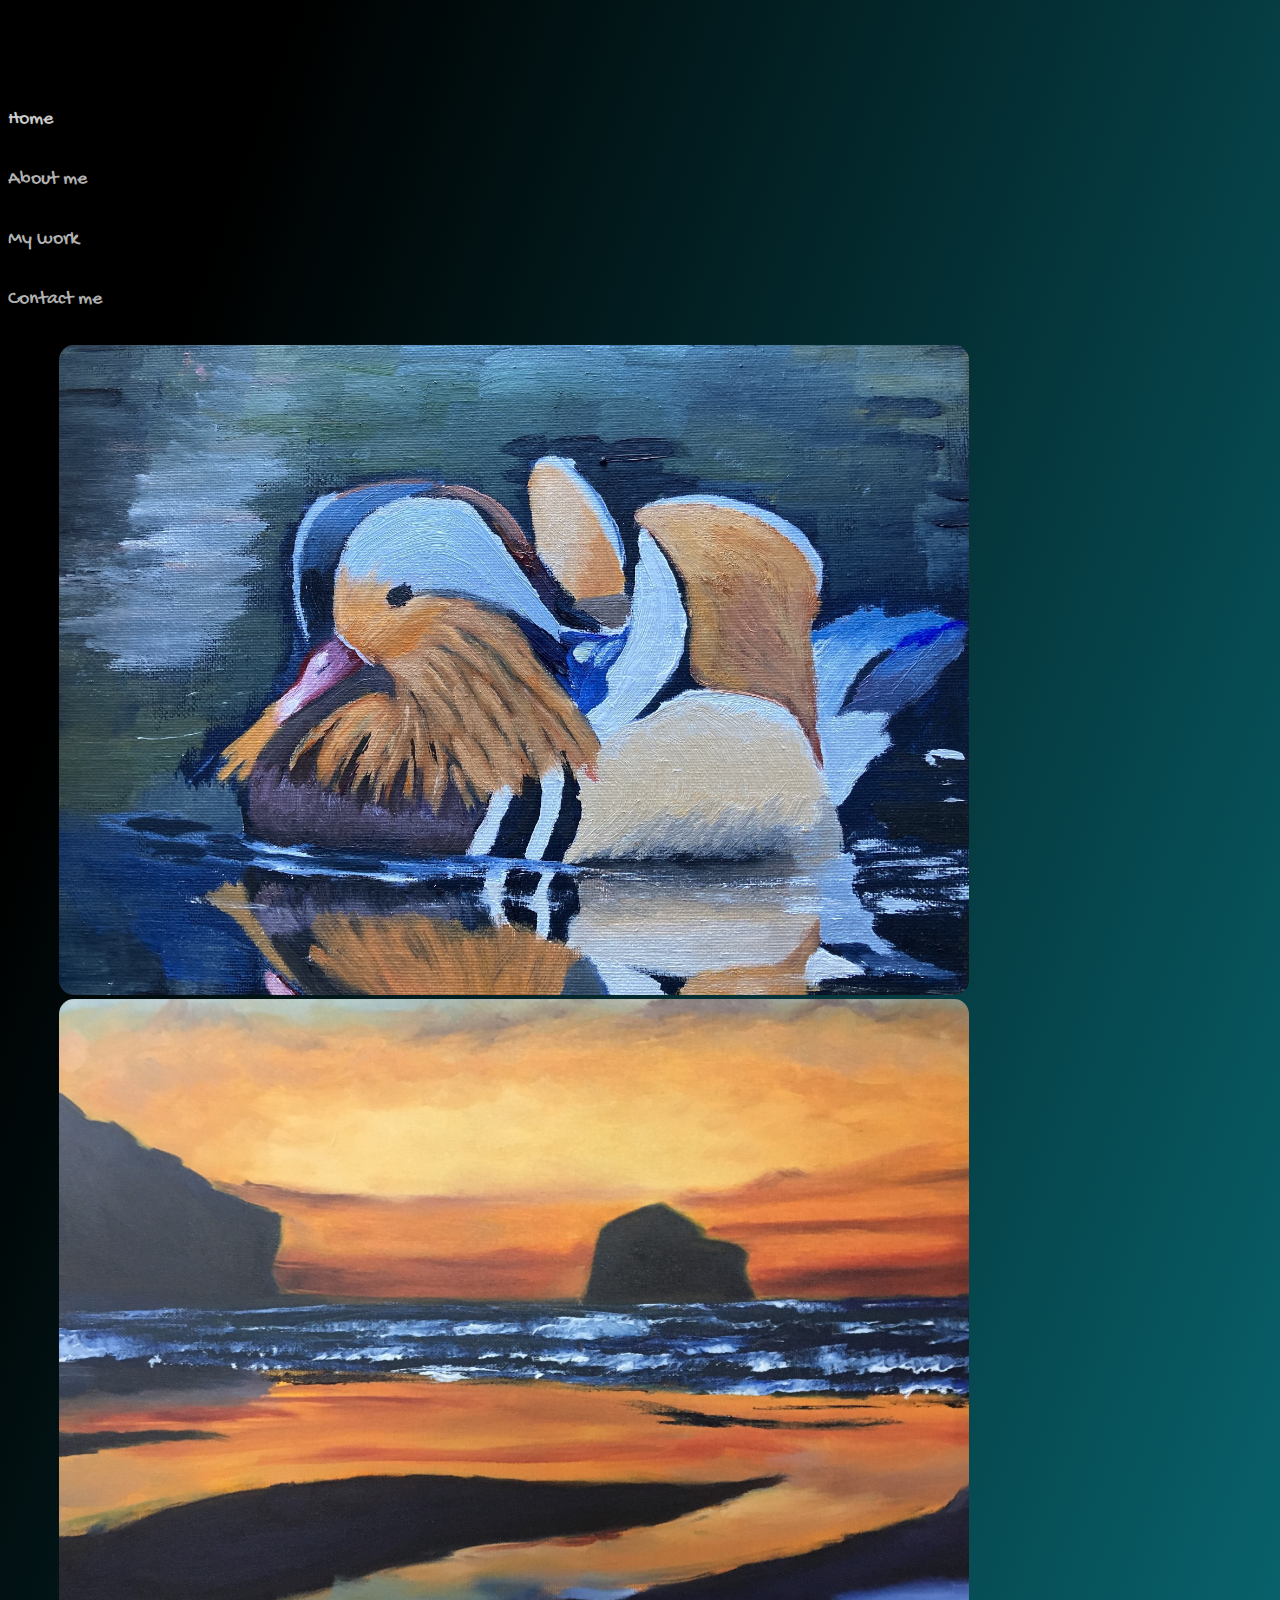
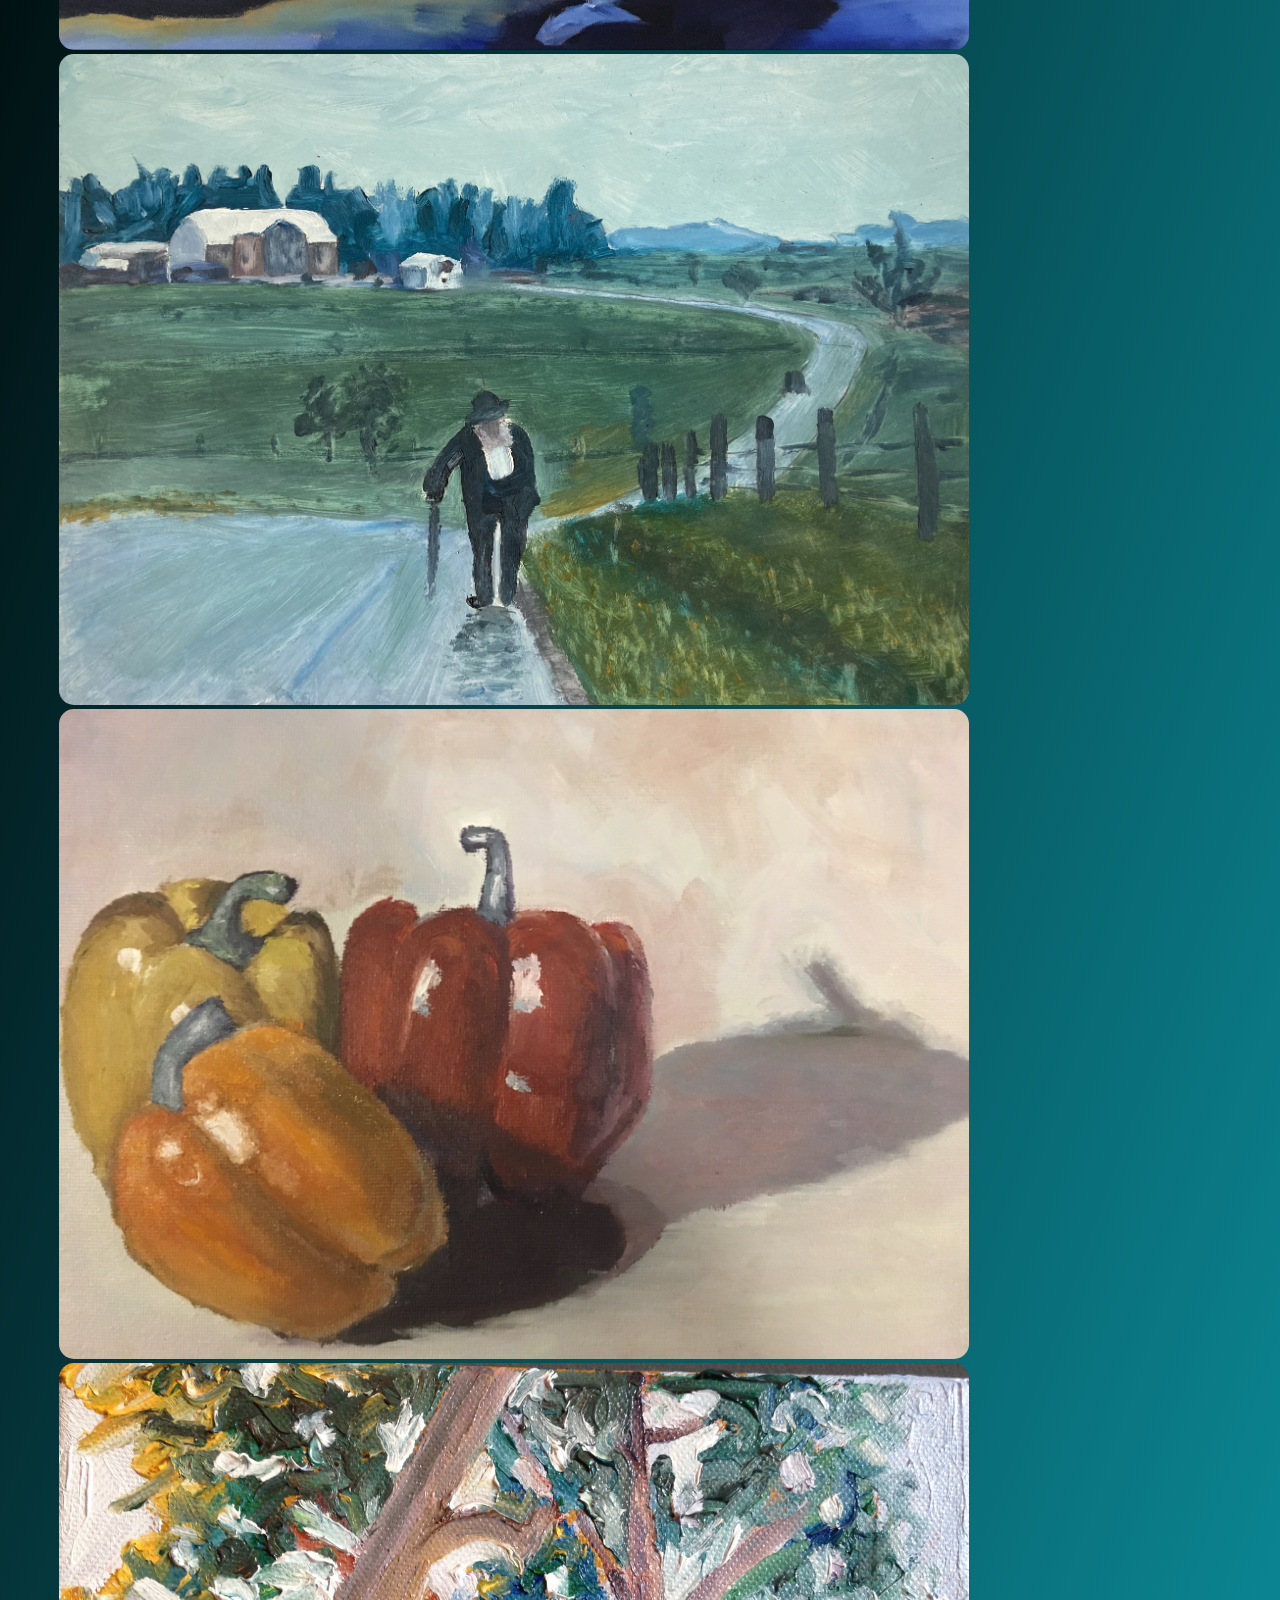
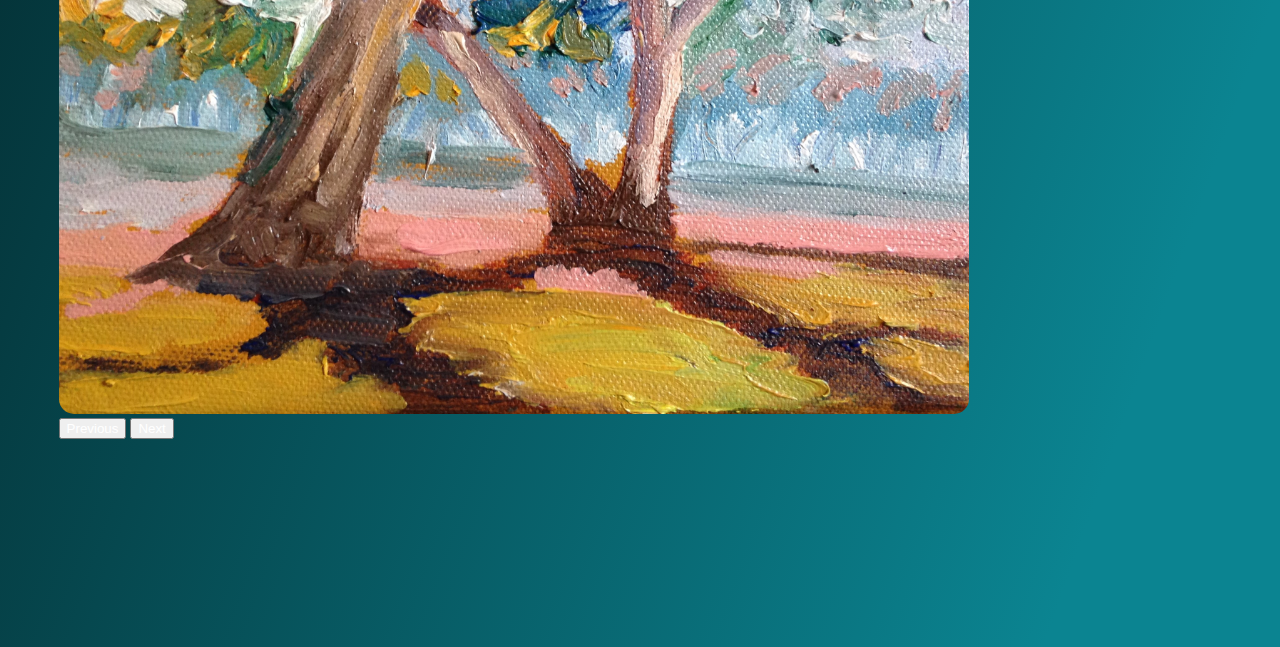
==== contact-me.html @ f3da207c "Created contact me and portfolio HTML files" ====
<!DOCTYPE html>
<html lang="en">
  <head>
    <meta charset="UTF-8" />
    <meta name="viewport" content="width=device-width, initial-scale=1.0" />
    <link rel="preconnect" href="https://fonts.googleapis.com" />
    <link rel="preconnect" href="https://fonts.gstatic.com" crossorigin />
    <link
      href="https://fonts.googleapis.com/css2?family=DM+Sans:opsz@9..40&family=Gochi+Hand&family=Lobster&display=swap"
      rel="stylesheet"
    />
    <link
      href="https://cdn.jsdelivr.net/npm/bootstrap@5.3.2/dist/css/bootstrap.min.css"
      rel="stylesheet"
      integrity="sha384-T3c6CoIi6uLrA9TneNEoa7RxnatzjcDSCmG1MXxSR1GAsXEV/Dwwykc2MPK8M2HN"
      crossorigin="anonymous"
    />
    <script
      src="https://cdn.jsdelivr.net/npm/bootstrap@5.3.2/dist/js/bootstrap.bundle.min.js"
      integrity="sha384-C6RzsynM9kWDrMNeT87bh95OGNyZPhcTNXj1NW7RuBCsyN/o0jlpcV8Qyq46cDfL"
      crossorigin="anonymous"
    ></script>
    <script
      src="https://kit.fontawesome.com/4367366b49.js"
      crossorigin="anonymous"
    ></script>
    <link rel="stylesheet" href="style.css" />
    <title>Rupert Forbes Artist Website</title>
  </head>
  <body>
    <nav
      class="navbar navbar-expand-lg"
      style="background: none"
      data-bs-theme="dark"
    >
      <div class="container-fluid">
        <a
          class="navbar-brand mx-4 lobster initials"
          href="index.html"
          title="Home"
        >
          RF</a
        >
        <button
          class="navbar-toggler"
          type="button"
          data-bs-toggle="collapse"
          data-bs-target="#navbarNav"
          aria-controls="navbarNav"
          aria-expanded="false"
          aria-label="Toggle navigation"
        >
          <span class="navbar-toggler-icon"></span>
        </button>
        <div class="collapse navbar-collapse" id="navbarNav">
          <ul class="navbar-nav">
            <li class="nav-item">
              <a
                class="nav-link active hover-underline gochi-hand"
                aria-current="page"
                href="index.html"
                title="Home"
                >Home</a
              >
            </li>
            <li class="nav-item">
              <a
                class="nav-link hover-underline gochi-hand"
                href="about-me.html"
                title="About me"
                >About me</a
              >
            </li>
            <li class="nav-item">
              <a
                class="nav-link hover-underline gochi-hand"
                href="portfolio.html"
                title="Portfolio"
                >Portfolio</a
              >
            </li>
            <li class="nav-item">
              <a
                class="nav-link hover-underline gochi-hand"
                href="contact-me.html"
                title="Contact info"
                >Contact me</a
              >
            </li>
          </ul>
        </div>
      </div>
    </nav>

    <div class="container mx-0 p-0 full-width">
      <div class="row mx-0 p-0">
        <div class="col-3 text-center side-menu-container">
          <img
            src="/images/logo.png"
            alt=""
            width="40%"
            class="logo"
          /><br /><br />
          <a href="/" class="gochi-hand side-menu white">Home</a><br />
          <a href="/" class="gochi-hand side-menu">About me</a><br />
          <a href="/" class="gochi-hand side-menu">My work</a><br />
          <a href="/" class="gochi-hand side-menu">Contact me</a>
        </div>
        <div class="col mx-0 p-0 width">
          <div
            id="carouselExampleAutoplaying"
            class="carousel slide full-width center"
            data-bs-ride="carousel"
          >
            <div class="carousel-inner">
              <div class="carousel-item active">
                <img
                  src="/images/mandarin-duck.jpg"
                  class="d-block full-width rounded-corners"
                  alt="..."
                />
              </div>
              <div class="carousel-item">
                <img
                  src="/images/trabarwith-strand.JPG"
                  class="d-block full-width rounded-corners"
                  alt="..."
                />
              </div>
              <div class="carousel-item">
                <img
                  src="/images/wet-walk.jpg"
                  class="d-block full-width rounded-corners"
                  alt="..."
                />
              </div>
              <div class="carousel-item">
                <img
                  src="/images/peppers.jpg"
                  class="d-block full-width rounded-corners"
                  alt="..."
                />
              </div>
              <div class="carousel-item">
                <img
                  src="/images/seasonal-transition.JPG"
                  class="d-block full-width rounded-corners"
                  alt="..."
                />
              </div>
            </div>
            <button
              class="carousel-control-prev"
              type="button"
              data-bs-target="#carouselExampleAutoplaying"
              data-bs-slide="prev"
            >
              <span
                class="carousel-control-prev-icon"
                aria-hidden="true"
              ></span>
              <span class="visually-hidden">Previous</span>
            </button>
            <button
              class="carousel-control-next"
              type="button"
              data-bs-target="#carouselExampleAutoplaying"
              data-bs-slide="next"
            >
              <span
                class="carousel-control-next-icon"
                aria-hidden="true"
              ></span>
              <span class="visually-hidden">Next</span>
            </button>
          </div>
        </div>
        <div class="col-1 icons-column">
          <div class="icons-container">
            <a href="" class="icons"><i class="fa-brands fa-github"></i></a>
            <a href="" class="icons"><i class="fa-brands fa-linkedin"></i></a>
            <a href="" class="icons"><i class="fa-regular fa-envelope"></i></a>
            <a href="" class="icons"><i class="fa-brands fa-spotify"></i></a>
          </div>
        </div>
      </div>
    </div>
  </body>
</html>
---- style.css ----
body {
  background: linear-gradient(
    109.6deg,
    rgb(0, 0, 0) 11.2%,
    rgb(11, 132, 145) 91.1%
  );
}

.dm-sans {
  font-family: "DM Sans", sans-serif;
}

.gochi-hand {
  font-family: "Gochi Hand", cursive;
}

.lobster {
  font-family: "Lobster", sans-serif;
}

.initials {
  margin: 1px solid white;
  padding: 5px;
  color: white;
  width: 40px;
  height: 40px;
  border-radius: 20px;
  font-family: "Lobster", sans-serif;
}

.initials:hover {
  background-color: white;
  color: #212529;
}

.logo {
  margin-top: 60px;
}

.side-menu {
  color: rgb(222, 222, 222);
  font-size: 20px;
  text-decoration: none;
  line-height: 3;
  transition: 400ms all ease-in-out;
  opacity: 0.8;
}

.side-menu:hover {
  opacity: 1;
}

.white {
  color: white;
}

span {
  color: white !important;
}

.full-width {
  width: 100% !important;
  max-width: 100% !important;
}

.width {
  width: 80%;
}

.rounded-corners {
  border-radius: 15px;
}

.icons-container {
  display: flex;
  flex-direction: column;
  justify-content: space-around;
  margin-top: 40px;
}

.icons {
  color: white;
  text-align: center;
  font-size: 30px;
  margin: 20px 0;
  transition: 400ms all ease-in-out;
  opacity: 0.7;
}

.icons:hover {
  opacity: 1;
  transform: scale(1.1);
}

.carousel {
  margin-top: 15px !important;
  width: 90% !important;
  display: block;
  margin: 0 auto;
}

@media (min-width: 701px) {
  .navbar {
    display: none;
  }
  .body {
    padding-top: 50px !important;
  }
}

@media (max-width: 700px) {
  .side-menu-container {
    display: none;
  }

  .icons-column {
    display: none;
  }
}

@media (max-width: 815px) {
  .logo {
    margin-top: 30px;
  }
  .icons-container {
    margin-top: 10px;
  }
}
.about-me {
  font-family: "Gochi Hand", cursive;
  color: white;
  opacity: 0.8;
}

h1 {
  font-size: 80px;
}

.maisy {
  width: 70%;
  border-radius: 50%;
}
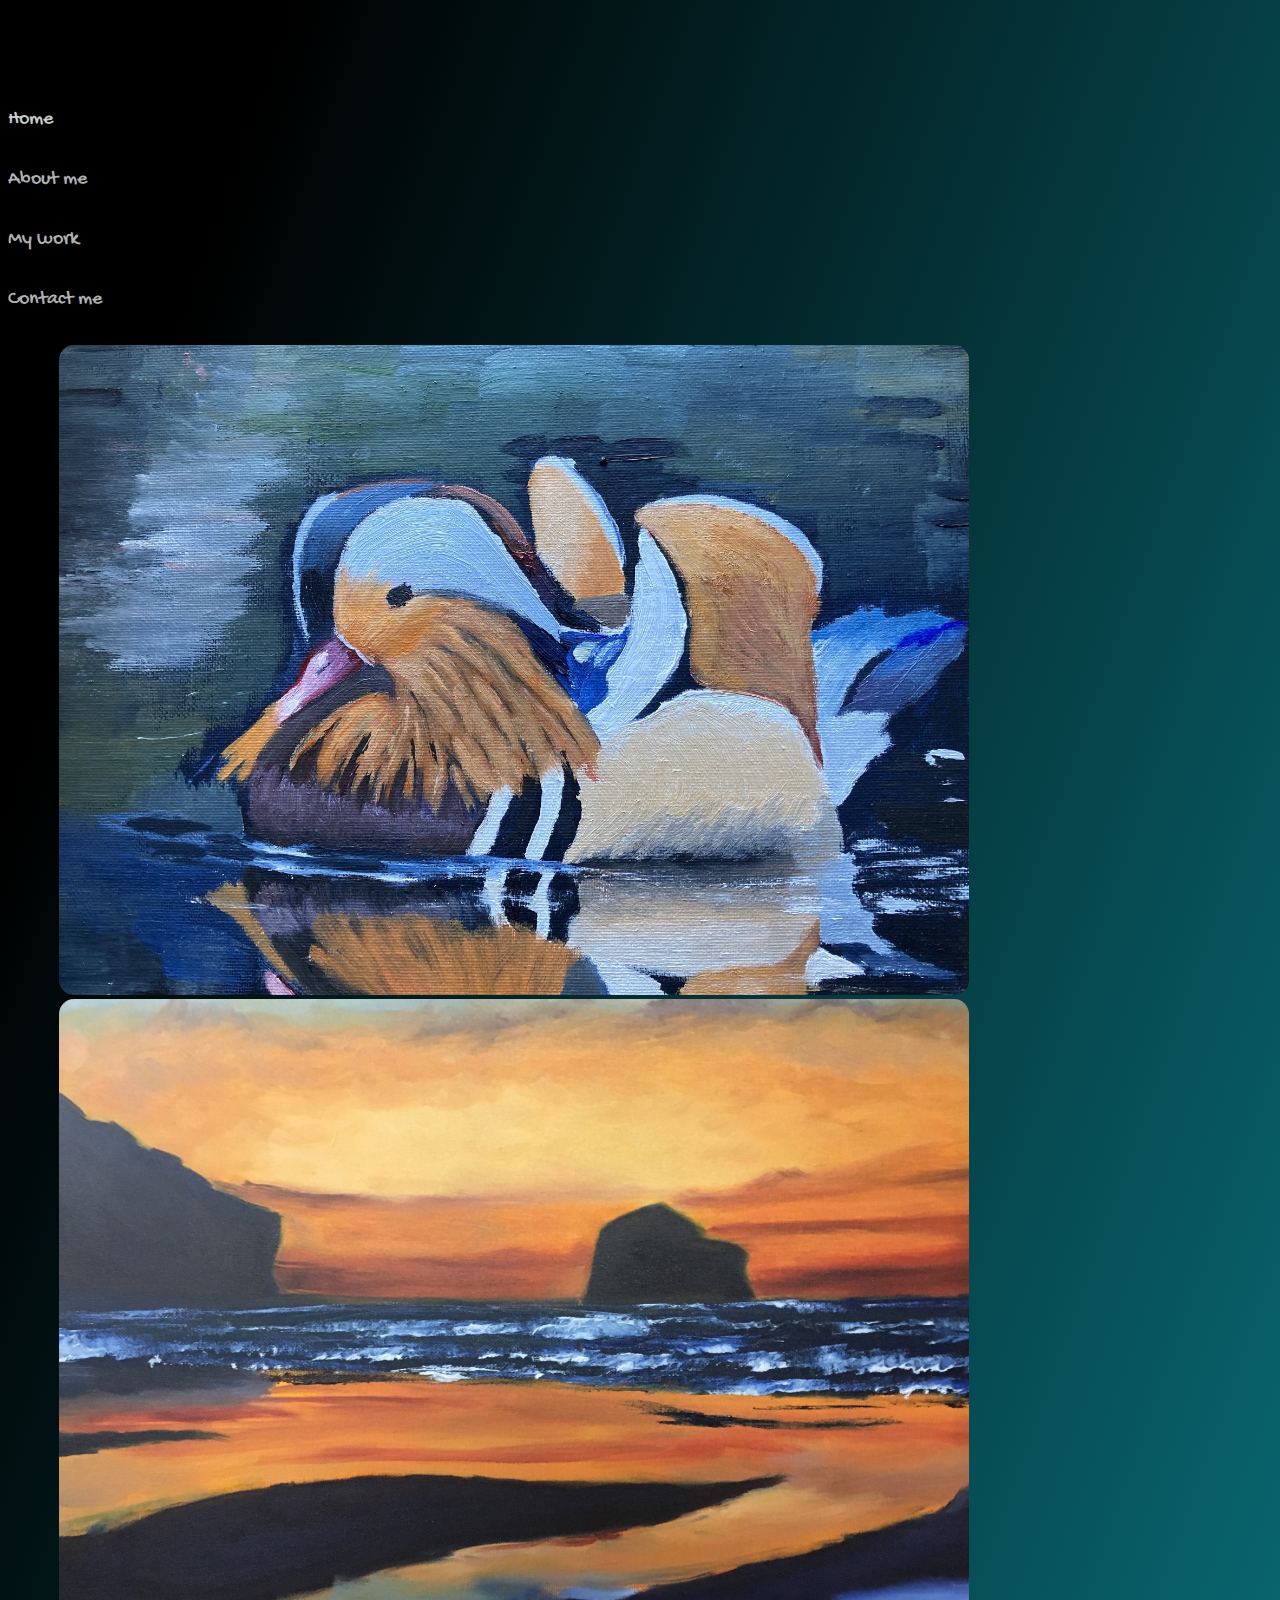
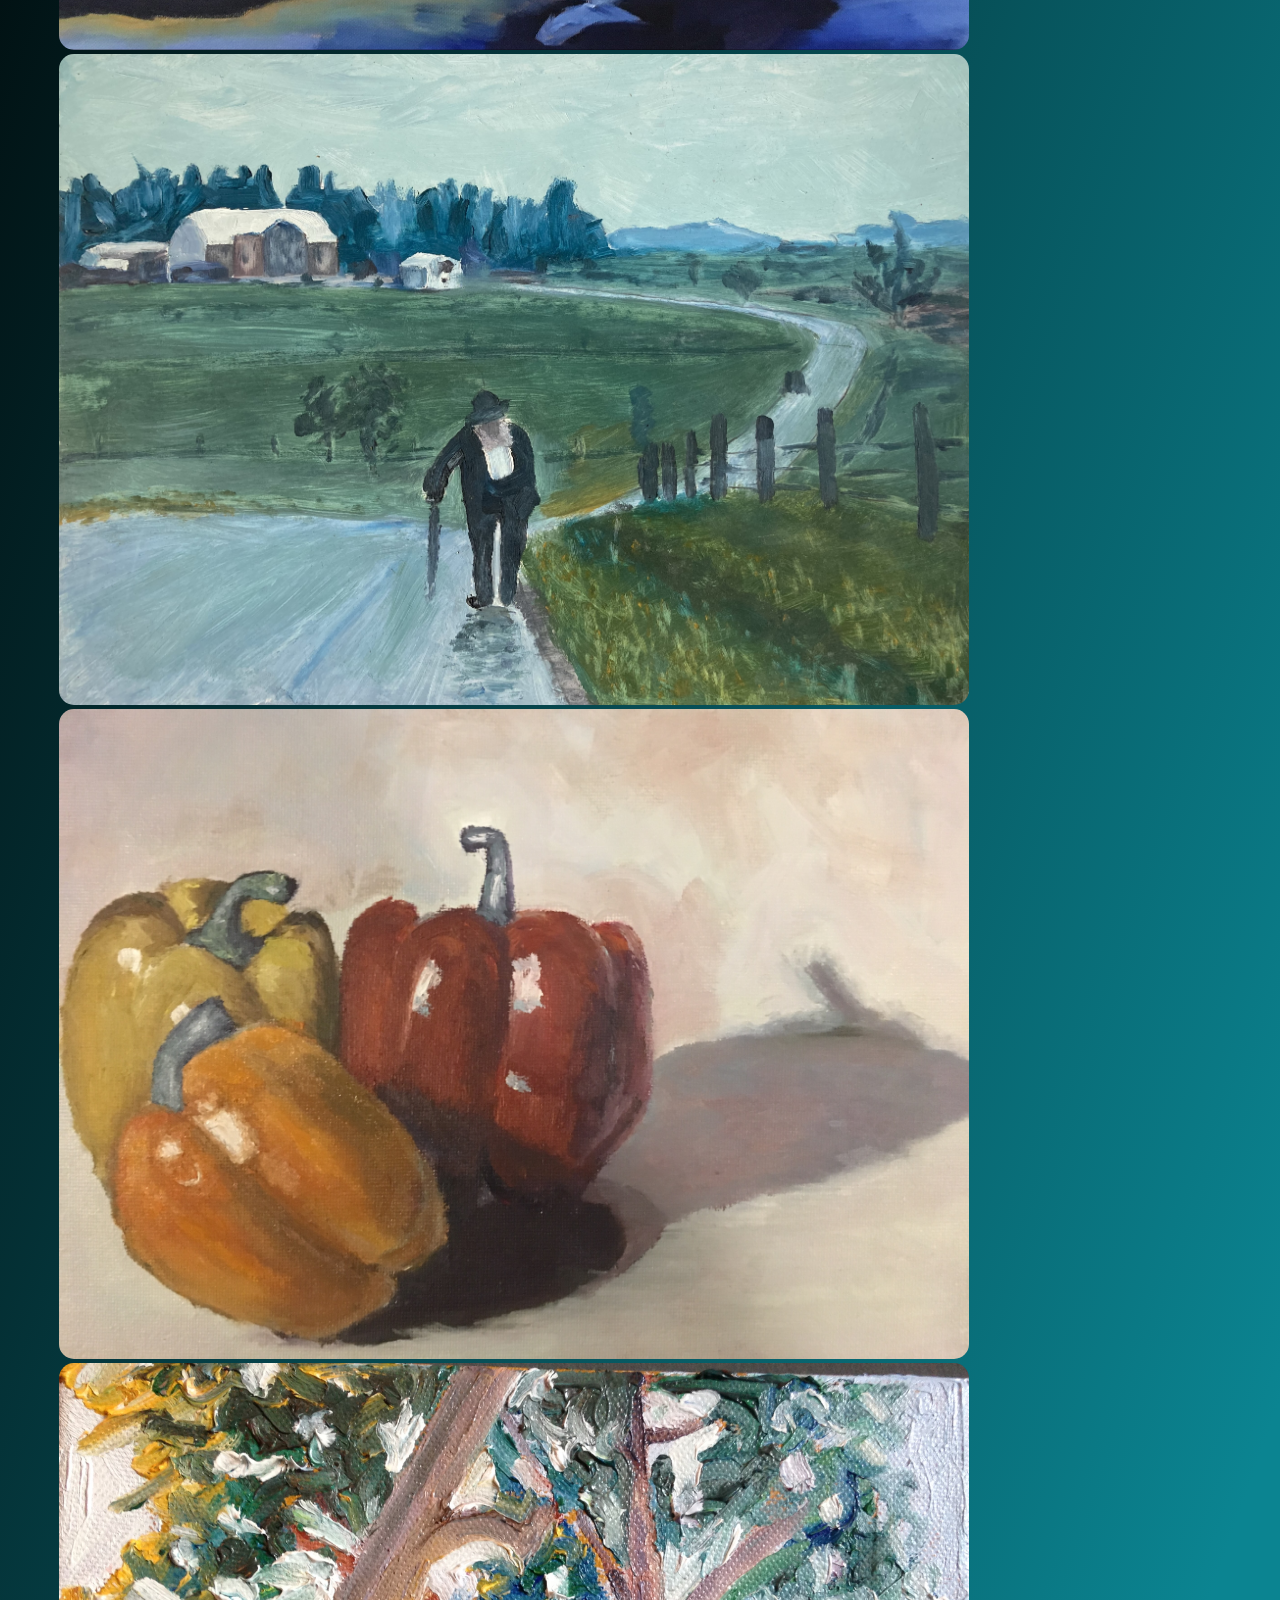
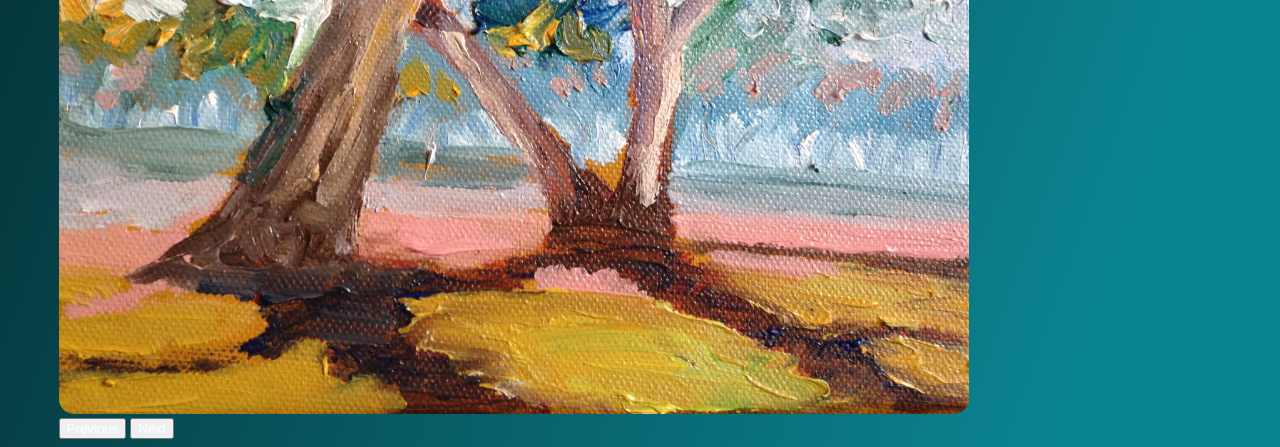
==== commit b9c90197: "Fixed all navigation links" ====
--- a/contact-me.html
+++ b/contact-me.html
@@ -58,7 +58,7 @@
               <a
                 class="nav-link active hover-underline gochi-hand"
                 aria-current="page"
-                href="index.html"
+                href="/"
                 title="Home"
                 >Home</a
               >
@@ -66,7 +66,7 @@
             <li class="nav-item">
               <a
                 class="nav-link hover-underline gochi-hand"
-                href="about-me.html"
+                href="/index.html#about-me"
                 title="About me"
                 >About me</a
               >
@@ -74,7 +74,7 @@
             <li class="nav-item">
               <a
                 class="nav-link hover-underline gochi-hand"
-                href="portfolio.html"
+                href="/portfolio.html"
                 title="Portfolio"
                 >Portfolio</a
               >
@@ -82,7 +82,7 @@
             <li class="nav-item">
               <a
                 class="nav-link hover-underline gochi-hand"
-                href="contact-me.html"
+                href="/contact-me.html"
                 title="Contact info"
                 >Contact me</a
               >
@@ -102,9 +102,12 @@
             class="logo"
           /><br /><br />
           <a href="/" class="gochi-hand side-menu white">Home</a><br />
-          <a href="/" class="gochi-hand side-menu">About me</a><br />
-          <a href="/" class="gochi-hand side-menu">My work</a><br />
-          <a href="/" class="gochi-hand side-menu">Contact me</a>
+          <a href="/index.html#about-me" class="gochi-hand side-menu"
+            >About me</a
+          ><br />
+          <a href="/portfolio.html" class="gochi-hand side-menu">My work</a
+          ><br />
+          <a href="/contact-me.html" class="gochi-hand side-menu">Contact me</a>
         </div>
         <div class="col mx-0 p-0 width">
           <div
@@ -175,13 +178,43 @@
             </button>
           </div>
         </div>
-        <div class="col-1 icons-column">
-          <div class="icons-container">
-            <a href="" class="icons"><i class="fa-brands fa-github"></i></a>
-            <a href="" class="icons"><i class="fa-brands fa-linkedin"></i></a>
-            <a href="" class="icons"><i class="fa-regular fa-envelope"></i></a>
-            <a href="" class="icons"><i class="fa-brands fa-spotify"></i></a>
-          </div>
+      </div>
+      <div class="row mt-5 thin">
+        <div class="col">
+          <a
+            href="https://github.com/rupertforbes"
+            target="_blank"
+            title="Github"
+            class="inline"
+            ><i class="fa-brands fa-github bottom-icon"></i
+          ></a>
+        </div>
+        <div class="col">
+          <a
+            href="https://www.linkedin.com/in/rupert-forbes-2387b025a/"
+            target="_blank"
+            title="Linkedin"
+            class="inline"
+            ><i class="fa-brands fa-linkedin bottom-icon"></i
+          ></a>
+        </div>
+        <div class="col">
+          <a
+            href="mailto:rupertforbes@gmail.com"
+            target="_blank"
+            title="Email"
+            class="inline"
+            ><i class="fa-regular fa-envelope bottom-icon"></i
+          ></a>
+        </div>
+        <div class="col">
+          <a
+            href="https://open.spotify.com/user/1197505299?si=2A1LczZhQh-NDxDqKEg6Rw"
+            target="_blank"
+            title="Spotify"
+            class="inline"
+            ><i class="fa-brands fa-spotify bottom-icon"></i
+          ></a>
         </div>
       </div>
     </div>
--- a/style.css
+++ b/style.css
@@ -99,6 +99,54 @@
   margin: 0 auto;
 }
 
+.about-me {
+  font-family: "Gochi Hand", cursive;
+  color: white;
+  opacity: 0.8;
+}
+
+.maisy {
+  width: 70%;
+  border-radius: 50%;
+  margin-top: 40px;
+}
+
+.pirate {
+  width: 70%;
+  border-radius: 50%;
+}
+
+h1 {
+  font-size: 80px;
+}
+
+h2 {
+  font-size: 40px;
+  opacity: 0.6;
+}
+
+p {
+  font-size: 25px;
+}
+
+.thin {
+  max-width: 300px;
+  margin: 0 auto;
+}
+
+.bottom-icon {
+  color: white;
+  opacity: 0.6;
+  font-size: 40px;
+  margin-bottom: 30px;
+  transition: 300ms all ease-in-out;
+}
+
+.bottom-icon:hover {
+  opacity: 1;
+  transform: scale(1.1);
+}
+
 @media (min-width: 701px) {
   .navbar {
     display: none;
@@ -118,6 +166,27 @@
   }
 }
 
+@media (max-width: 770px) {
+  .big-screen {
+    display: none;
+  }
+
+  .small-screen {
+    display: block !important;
+    margin: 0 auto !important;
+  }
+}
+
+@media (min-width: 769px) {
+  .small-screen {
+    display: none;
+  }
+  .big-screen {
+    display: block !important;
+    margin: 0 auto !important;
+  }
+}
+
 @media (max-width: 815px) {
   .logo {
     margin-top: 30px;
@@ -126,17 +195,3 @@
     margin-top: 10px;
   }
 }
-.about-me {
-  font-family: "Gochi Hand", cursive;
-  color: white;
-  opacity: 0.8;
-}
-
-h1 {
-  font-size: 80px;
-}
-
-.maisy {
-  width: 70%;
-  border-radius: 50%;
-}
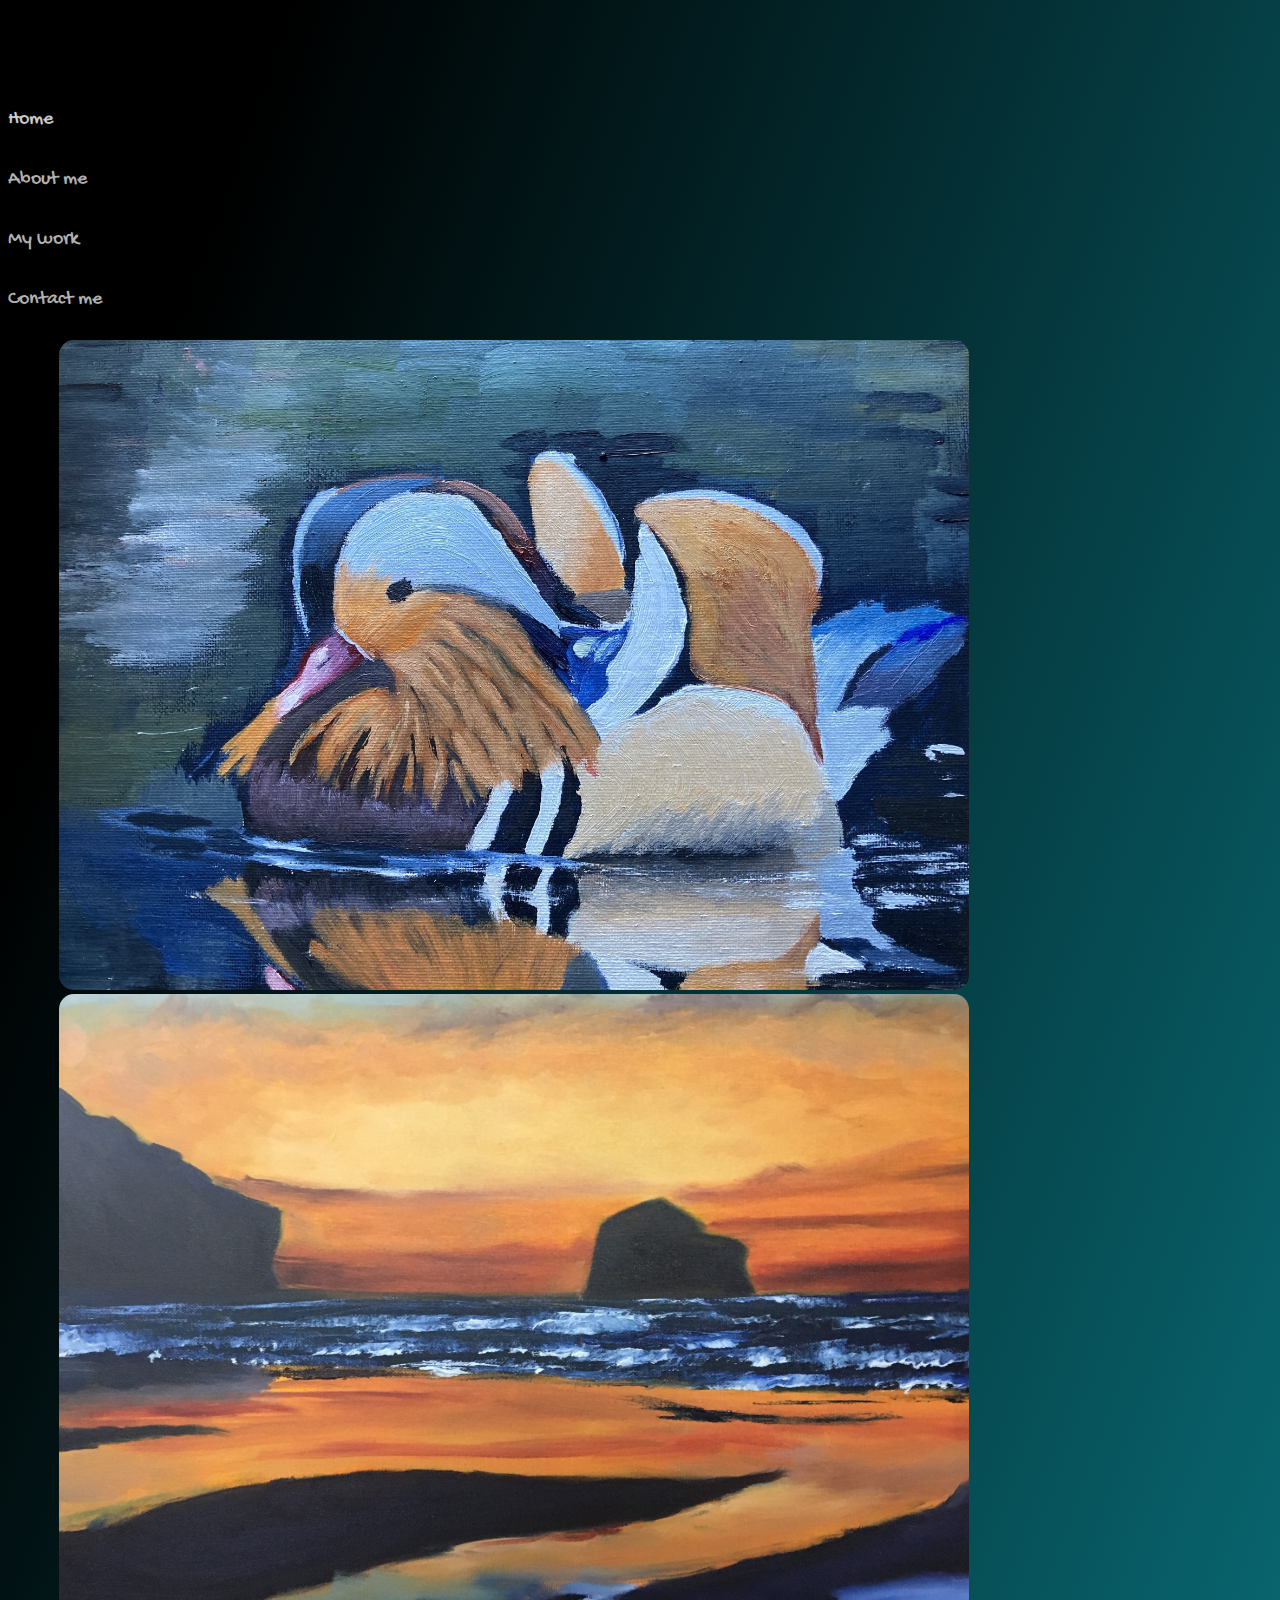
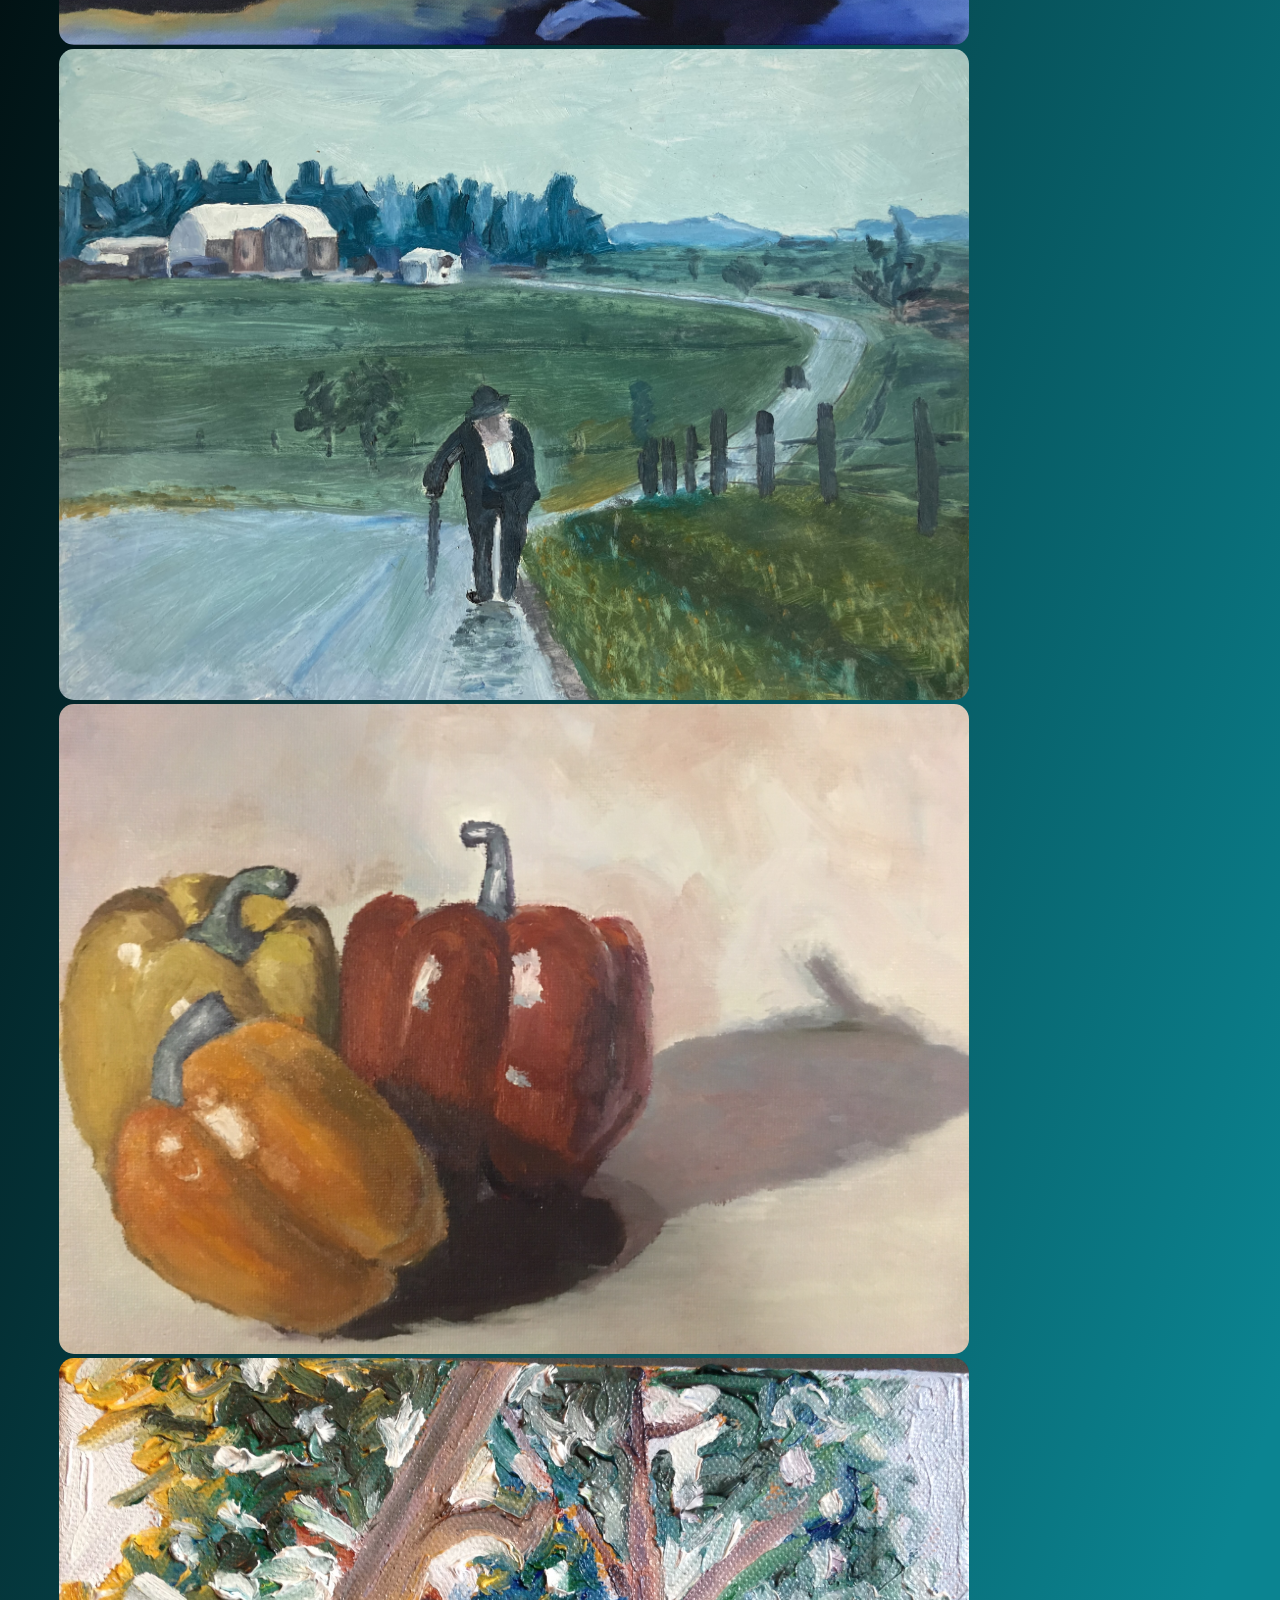
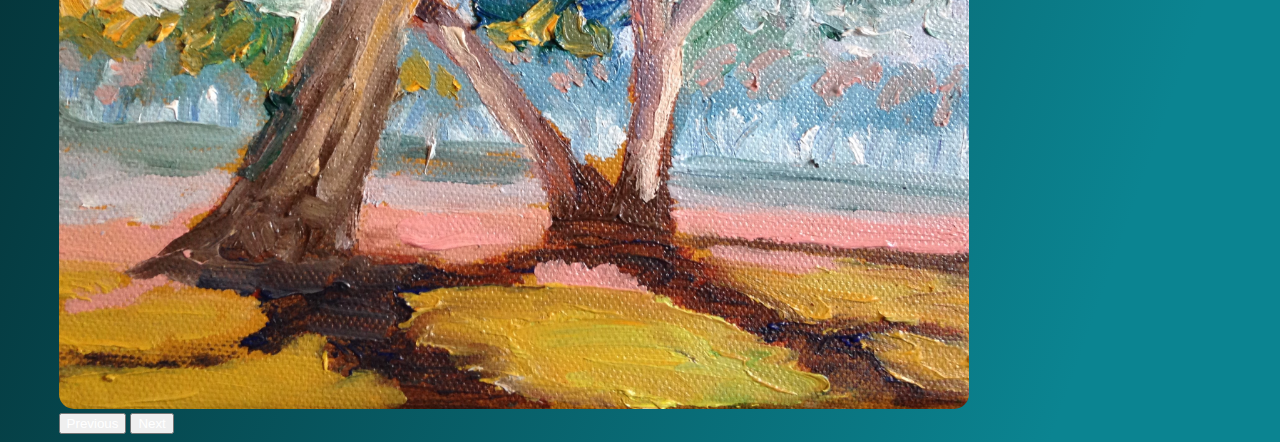
==== commit 5ea5c85d: "Added tab icon to all pages" ====
--- a/contact-me.html
+++ b/contact-me.html
@@ -26,6 +26,7 @@
     ></script>
     <link rel="stylesheet" href="style.css" />
     <title>Rupert Forbes Artist Website</title>
+    <link rel="icon" href="images/logo.png" type="image/x-icon" />
   </head>
   <body>
     <nav
--- a/style.css
+++ b/style.css
@@ -93,13 +93,14 @@
 }
 
 .carousel {
-  margin-top: 15px !important;
+  margin-top: 10px !important;
   width: 90% !important;
   display: block;
   margin: 0 auto;
 }
 
-.about-me {
+.about-me,
+.gallery {
   font-family: "Gochi Hand", cursive;
   color: white;
   opacity: 0.8;
@@ -160,21 +161,22 @@
   .side-menu-container {
     display: none;
   }
-
-  .icons-column {
-    display: none;
-  }
 }
 
 @media (max-width: 770px) {
   .big-screen {
     display: none;
   }
-
+  .icons-column {
+    display: none;
+  }
   .small-screen {
     display: block !important;
     margin: 0 auto !important;
   }
+  .tea-and-toms {
+    display: none !important;
+  }
 }
 
 @media (min-width: 769px) {
@@ -195,3 +197,46 @@
     margin-top: 10px;
   }
 }
+
+.gallery-h1 {
+  margin-top: 150px;
+}
+
+.tea-and-toms {
+  border-radius: 50%;
+  display: block;
+  margin: 0 auto;
+  margin-top: 100px;
+}
+
+.gallery-image {
+  display: block;
+  margin: 0 auto;
+  margin-top: 40px;
+  border-radius: 10px;
+  padding: 10px;
+  background-color: black;
+  max-width: 300px;
+  transition: 400ms all ease-in-out;
+}
+
+.gallery-image:hover {
+  transform: scale(1.2);
+}
+
+.painting-title,
+.medium {
+  font-family: "Gochi Hand", cursive;
+  font-size: 15px;
+  text-align: center;
+  color: white;
+  line-height: 1;
+}
+
+.painting-title {
+  margin-top: 15px;
+}
+
+.medium {
+  opacity: 0.8;
+}
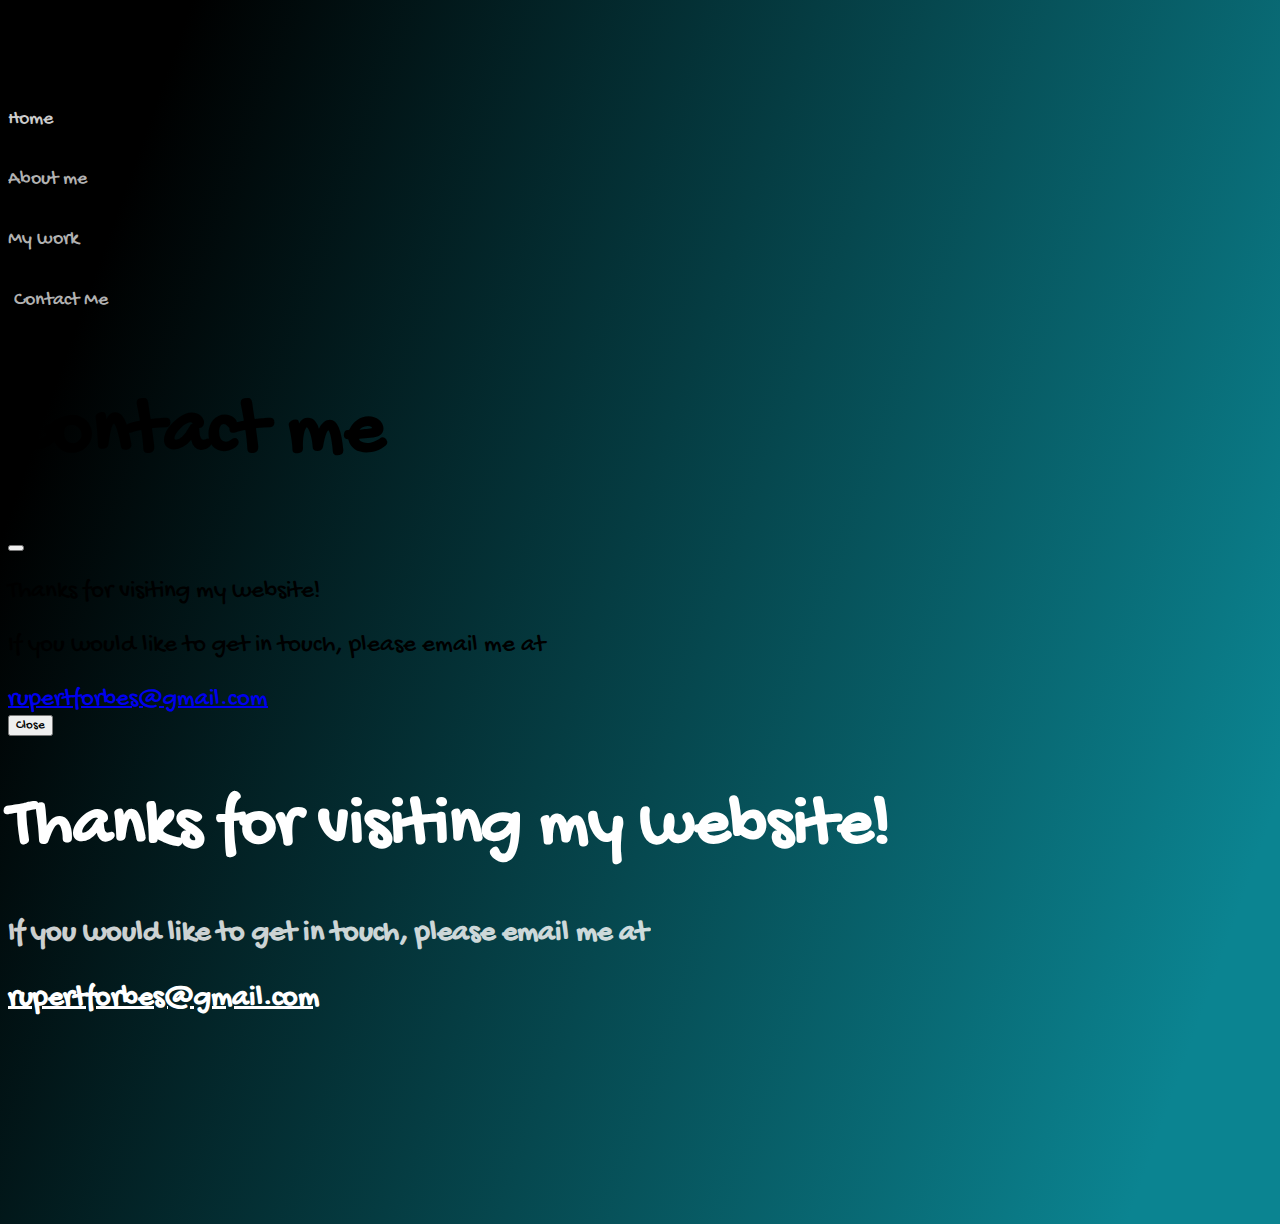
==== commit 616a0597: "Added contact me modal for large resolutions and web page for small resolutions" ====
--- a/contact-me.html
+++ b/contact-me.html
@@ -108,75 +108,100 @@
           ><br />
           <a href="/portfolio.html" class="gochi-hand side-menu">My work</a
           ><br />
-          <a href="/contact-me.html" class="gochi-hand side-menu">Contact me</a>
-        </div>
-        <div class="col mx-0 p-0 width">
+          <button
+            type="button"
+            class="btn btn-primary gochi-hand side-menu"
+            data-bs-toggle="modal"
+            data-bs-target="#exampleModal"
+          >
+            Contact Me
+          </button>
           <div
-            id="carouselExampleAutoplaying"
-            class="carousel slide full-width center"
-            data-bs-ride="carousel"
+            class="modal fade"
+            id="exampleModal"
+            tabindex="-1"
+            aria-labelledby="exampleModalLabel"
+            aria-hidden="true"
           >
-            <div class="carousel-inner">
-              <div class="carousel-item active">
-                <img
-                  src="/images/mandarin-duck.jpg"
-                  class="d-block full-width rounded-corners"
-                  alt="..."
-                />
-              </div>
-              <div class="carousel-item">
-                <img
-                  src="/images/trabarwith-strand.JPG"
-                  class="d-block full-width rounded-corners"
-                  alt="..."
-                />
-              </div>
-              <div class="carousel-item">
-                <img
-                  src="/images/wet-walk.jpg"
-                  class="d-block full-width rounded-corners"
-                  alt="..."
-                />
-              </div>
-              <div class="carousel-item">
-                <img
-                  src="/images/peppers.jpg"
-                  class="d-block full-width rounded-corners"
-                  alt="..."
-                />
-              </div>
-              <div class="carousel-item">
-                <img
-                  src="/images/seasonal-transition.JPG"
-                  class="d-block full-width rounded-corners"
-                  alt="..."
-                />
+            <div class="modal-dialog modal-dialog-centered">
+              <div class="modal-content">
+                <div class="modal-header">
+                  <h1
+                    class="modal-title fs-5 gochi-hand"
+                    id="exampleModalLabel"
+                  >
+                    Contact me
+                  </h1>
+                  <button
+                    type="button"
+                    class="btn-close"
+                    data-bs-dismiss="modal"
+                    aria-label="Close"
+                  ></button>
+                </div>
+                <div class="modal-body">
+                  <p class="gochi-hand">Thanks for visiting my website!</p>
+                  <p class="gochi-hand">
+                    If you would like to get in touch, please email me at
+                  </p>
+                  <a
+                    class="gochi-hand font-25"
+                    href="mailto:rupertforbes@gmail.com"
+                    >rupertforbes@gmail.com</a
+                  >
+                </div>
+                <div class="modal-footer">
+                  <button
+                    type="button"
+                    class="btn btn-secondary gochi-hand"
+                    data-bs-dismiss="modal"
+                  >
+                    Close
+                  </button>
+                </div>
               </div>
             </div>
-            <button
-              class="carousel-control-prev"
-              type="button"
-              data-bs-target="#carouselExampleAutoplaying"
-              data-bs-slide="prev"
+          </div>
+        </div>
+        <div class="col">
+          <h1 class="contact-me-h1 mx-3 mt-3 mb-5">
+            Thanks for visiting my website!
+          </h1>
+          <h2 class="mx-3 mb-3 contact-me-h2">
+            If you would like to get in touch, please email me at
+          </h2>
+          <h3 class="contact-me-link mx-3 mt-5">
+            <a href="mailto:rupertforbes@gmail.com" class="contact-me-link"
+              >rupertforbes@gmail.com</a
             >
-              <span
-                class="carousel-control-prev-icon"
-                aria-hidden="true"
-              ></span>
-              <span class="visually-hidden">Previous</span>
-            </button>
-            <button
-              class="carousel-control-next"
-              type="button"
-              data-bs-target="#carouselExampleAutoplaying"
-              data-bs-slide="next"
-            >
-              <span
-                class="carousel-control-next-icon"
-                aria-hidden="true"
-              ></span>
-              <span class="visually-hidden">Next</span>
-            </button>
+          </h3>
+        </div>
+        <div class="col-1 icons-column">
+          <div class="icons-container">
+            <a
+              href="https://github.com/rupertforbes"
+              class="icons"
+              target="_blank"
+              ><i class="fa-brands fa-github"></i
+            ></a>
+            <a
+              href="https://www.linkedin.com/in/rupert-forbes-2387b025a/"
+              class="icons"
+              target="_blank"
+              ><i class="fa-brands fa-linkedin"></i
+            ></a>
+            <a
+              href="mailto:rupertforbes@gmail.com"
+              class="icons"
+              target="_blank"
+              ><i class="fa-regular fa-envelope"></i
+            ></a>
+            <a
+              href="https://open.spotify.com/user/1197505299?si=2A1LczZhQh-NDxDqKEg6Rw"
+              class="icons"
+              target="_blank"
+              ><i class="fa-brands fa-spotify"></i
+            ></a>
           </div>
         </div>
       </div>
--- a/style.css
+++ b/style.css
@@ -33,6 +33,10 @@
   color: #212529;
 }
 
+.nav-link {
+  text-align: center !important;
+}
+
 .logo {
   margin-top: 60px;
 }
@@ -44,10 +48,13 @@
   line-height: 3;
   transition: 400ms all ease-in-out;
   opacity: 0.8;
+  background: none !important;
+  border: none !important;
 }
 
 .side-menu:hover {
   opacity: 1;
+  cursor: pointer;
 }
 
 .white {
@@ -126,7 +133,38 @@
   opacity: 0.6;
 }
 
-p {
+.contact-me-h1 {
+  font-size: 70px;
+  color: white;
+  font-family: "Gochi hand";
+}
+
+.contact-me-h2 {
+  color: white;
+  font-size: 30px;
+  opacity: 0.8;
+  font-family: "Gochi hand";
+}
+
+.contact-me-link {
+  color: white;
+  font-size: 30px;
+  font-family: "Gochi hand";
+  opacity: 1;
+  transition: 400ms all ease-in-out;
+}
+
+.contact-me-link:hover {
+  opacity: 0.9;
+  text-decoration: none;
+}
+
+.opacity-1 {
+  opacity: 1 !important;
+}
+
+p,
+.font-25 {
   font-size: 25px;
 }
 
@@ -177,15 +215,24 @@
   .tea-and-toms {
     display: none !important;
   }
-}
-
-@media (min-width: 769px) {
+  .row > * {
+    margin-left: 0 !important;
+    margin-right: 0 !important;
+    padding-left: 0 !important;
+    padding-right: 0 !important;
+  }
+}
+
+@media (min-width: 771px) {
   .small-screen {
     display: none;
   }
   .big-screen {
     display: block !important;
     margin: 0 auto !important;
+  }
+  .contact-me-h1 {
+    margin-top: 50px !important;
   }
 }
 
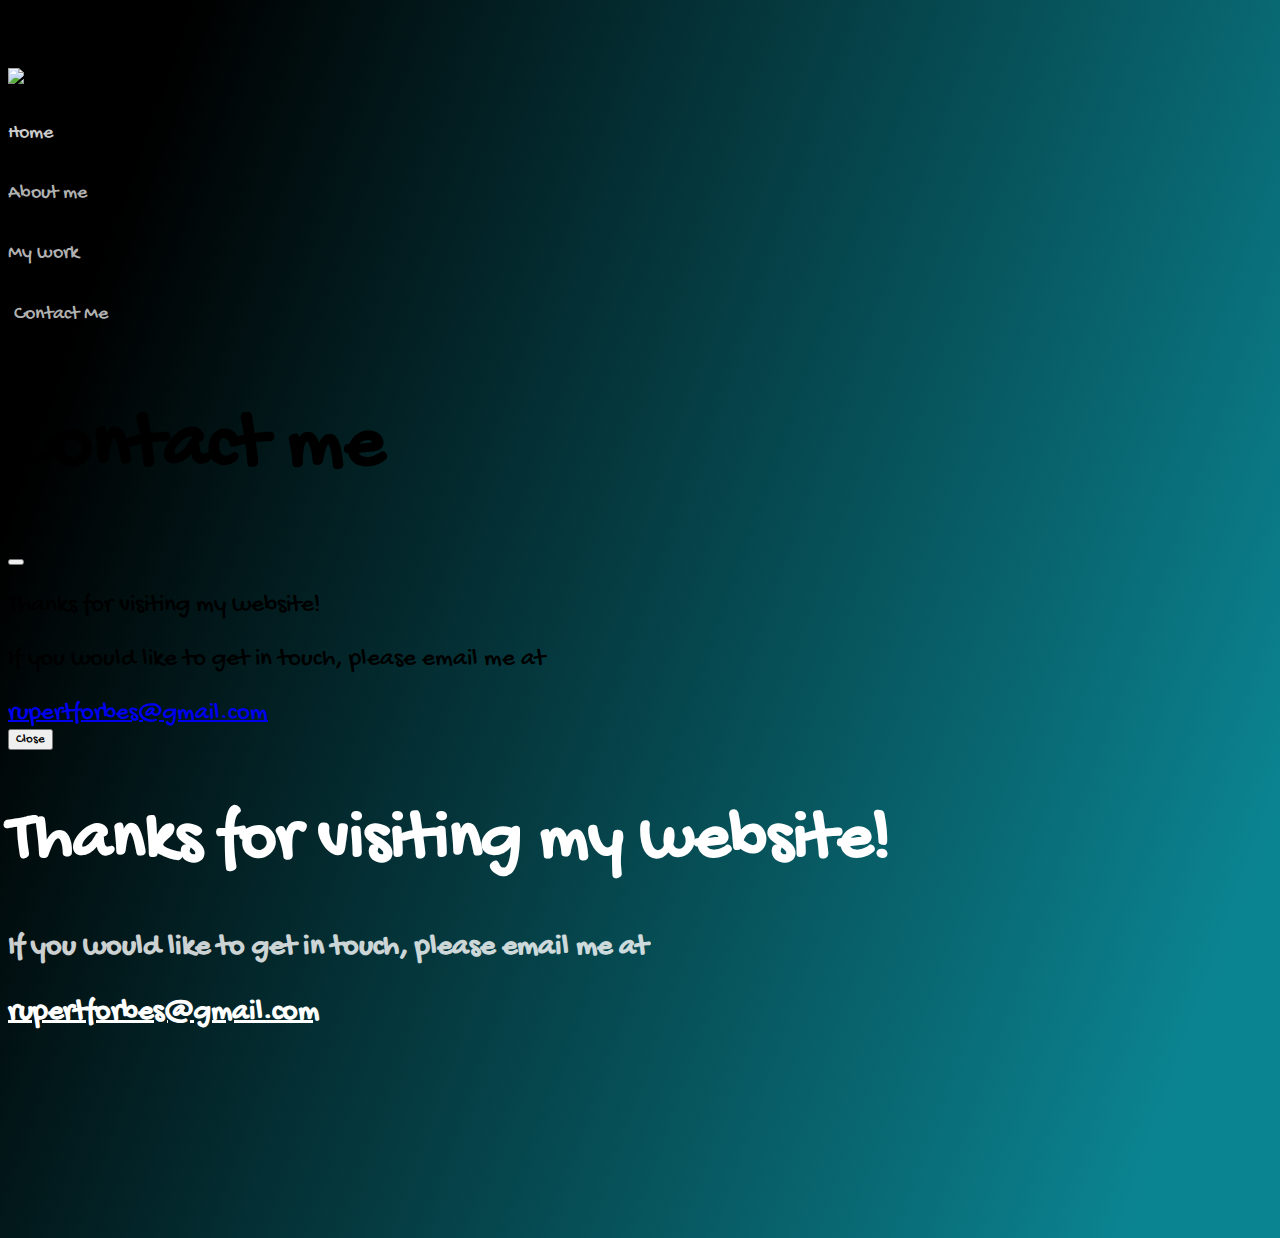
==== commit 46440f19: "Made website SEO friendly" ====
--- a/contact-me.html
+++ b/contact-me.html
@@ -3,6 +3,10 @@
   <head>
     <meta charset="UTF-8" />
     <meta name="viewport" content="width=device-width, initial-scale=1.0" />
+    <meta
+      name="description"
+      content="A website for impressionist painter Rupert Forbes. Contains information about the artist and a gallery of artworks."
+    />
     <link rel="preconnect" href="https://fonts.googleapis.com" />
     <link rel="preconnect" href="https://fonts.gstatic.com" crossorigin />
     <link
@@ -75,9 +79,9 @@
             <li class="nav-item">
               <a
                 class="nav-link hover-underline gochi-hand"
-                href="/portfolio.html"
-                title="Portfolio"
-                >Portfolio</a
+                href="/my-work.html"
+                title="My Work"
+                >My Work</a
               >
             </li>
             <li class="nav-item">
@@ -98,21 +102,27 @@
         <div class="col-3 text-center side-menu-container">
           <img
             src="/images/logo.png"
-            alt=""
+            alt="Website logo"
             width="40%"
             class="logo"
           /><br /><br />
-          <a href="/" class="gochi-hand side-menu white">Home</a><br />
-          <a href="/index.html#about-me" class="gochi-hand side-menu"
+          <a href="/" class="gochi-hand side-menu white" title="Home">Home</a
+          ><br />
+          <a
+            href="/index.html#about-me"
+            class="gochi-hand side-menu"
+            title="About me"
             >About me</a
           ><br />
-          <a href="/portfolio.html" class="gochi-hand side-menu">My work</a
+          <a href="/my-work.html" class="gochi-hand side-menu" title="My work"
+            >My work</a
           ><br />
           <button
             type="button"
             class="btn btn-primary gochi-hand side-menu"
             data-bs-toggle="modal"
             data-bs-target="#exampleModal"
+            title="Contact me"
           >
             Contact Me
           </button>
@@ -155,6 +165,7 @@
                     type="button"
                     class="btn btn-secondary gochi-hand"
                     data-bs-dismiss="modal"
+                    title="Close pop-up"
                   >
                     Close
                   </button>
@@ -171,7 +182,10 @@
             If you would like to get in touch, please email me at
           </h2>
           <h3 class="contact-me-link mx-3 mt-5">
-            <a href="mailto:rupertforbes@gmail.com" class="contact-me-link"
+            <a
+              href="mailto:rupertforbes@gmail.com"
+              class="contact-me-link"
+              title="My email"
               >rupertforbes@gmail.com</a
             >
           </h3>
@@ -182,24 +196,28 @@
               href="https://github.com/rupertforbes"
               class="icons"
               target="_blank"
+              title="GitHub"
               ><i class="fa-brands fa-github"></i
             ></a>
             <a
               href="https://www.linkedin.com/in/rupert-forbes-2387b025a/"
               class="icons"
               target="_blank"
+              title="LinkedIn"
               ><i class="fa-brands fa-linkedin"></i
             ></a>
             <a
               href="mailto:rupertforbes@gmail.com"
               class="icons"
               target="_blank"
+              title="Email"
               ><i class="fa-regular fa-envelope"></i
             ></a>
             <a
               href="https://open.spotify.com/user/1197505299?si=2A1LczZhQh-NDxDqKEg6Rw"
               class="icons"
               target="_blank"
+              title="Spotify"
               ><i class="fa-brands fa-spotify"></i
             ></a>
           </div>
@@ -210,7 +228,7 @@
           <a
             href="https://github.com/rupertforbes"
             target="_blank"
-            title="Github"
+            title="GitHub"
             class="inline"
             ><i class="fa-brands fa-github bottom-icon"></i
           ></a>
@@ -219,7 +237,7 @@
           <a
             href="https://www.linkedin.com/in/rupert-forbes-2387b025a/"
             target="_blank"
-            title="Linkedin"
+            title="LinkedIn"
             class="inline"
             ><i class="fa-brands fa-linkedin bottom-icon"></i
           ></a>
